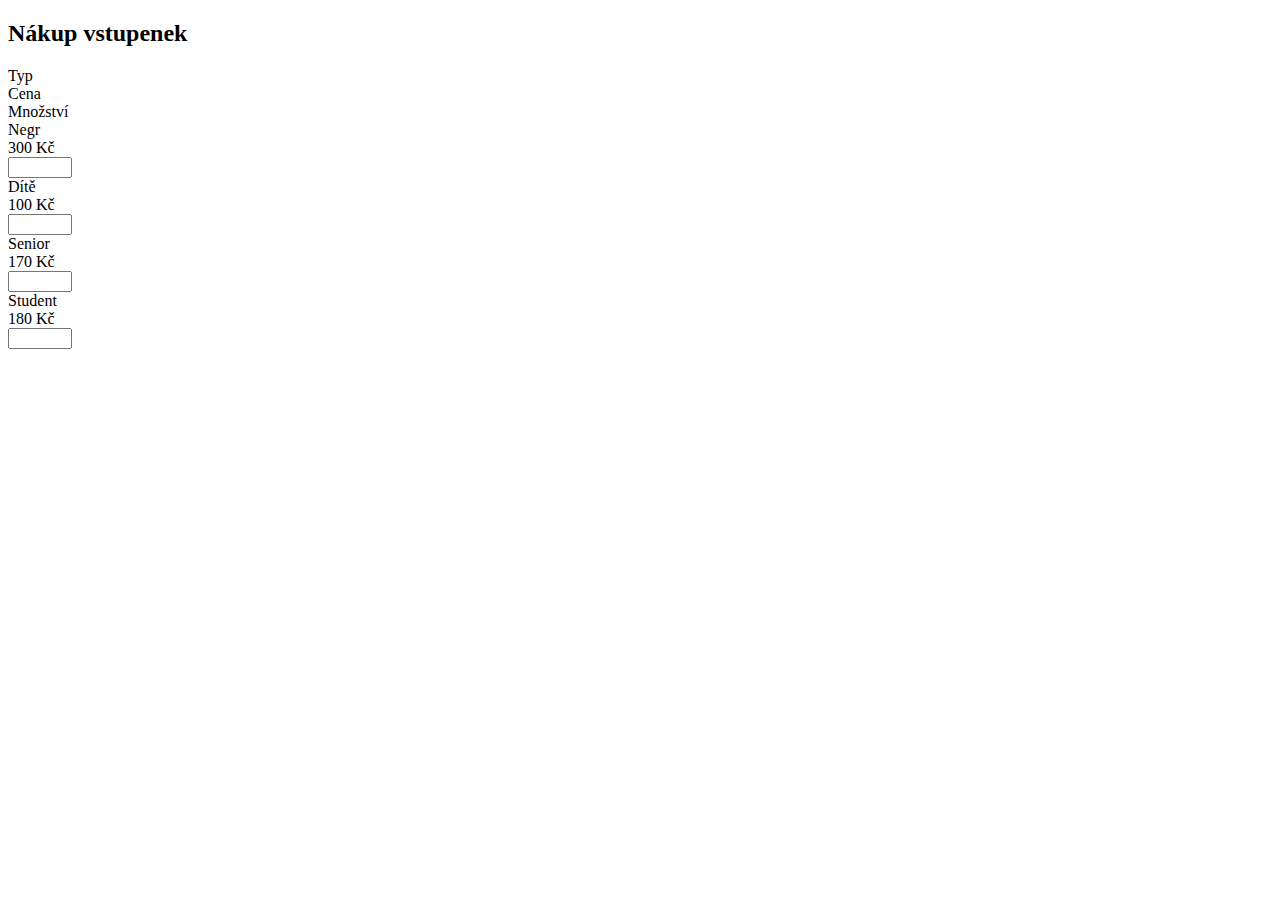
==== tickets.html @ 1c22d7f1 "started tickets" ====
<!DOCTYPE html>
<html lang="en">
<head>
    <meta charset="UTF-8">
    <title>Nákup Lístků</title>
</head>
<body>
<div class="mainContainer">
    <h2>Nákup vstupenek</h2>
    <div class="selectContainer">
        <div class="types">
            <div>Typ</div>
            <div>Cena</div>
            <div>Množství</div>
        </div>
        <div>
            <div>Negr</div>
            <div>300 Kč</div>
            <input type="number" id="tentacles" name="tentacles"
                   min="10" max="100">
        </div>
        <div>
            <div>Dítě</div>
            <div>100 Kč</div>
            <input type="number" id="tentacles2" name="tentacles"
                   min="10" max="100">
        </div>
        <div>
            <div>Senior</div>
            <div>170 Kč</div>
            <input type="number" id="tentacles3" name="tentacles"
                   min="10" max="100">
        </div>
        <div>
            <div>Student</div>
            <div>180 Kč</div>
            <input type="number" id="tentacles4" name="tentacles"
                   min="10" max="100">
        </div>
    </div>
</div>
</body>
</html>
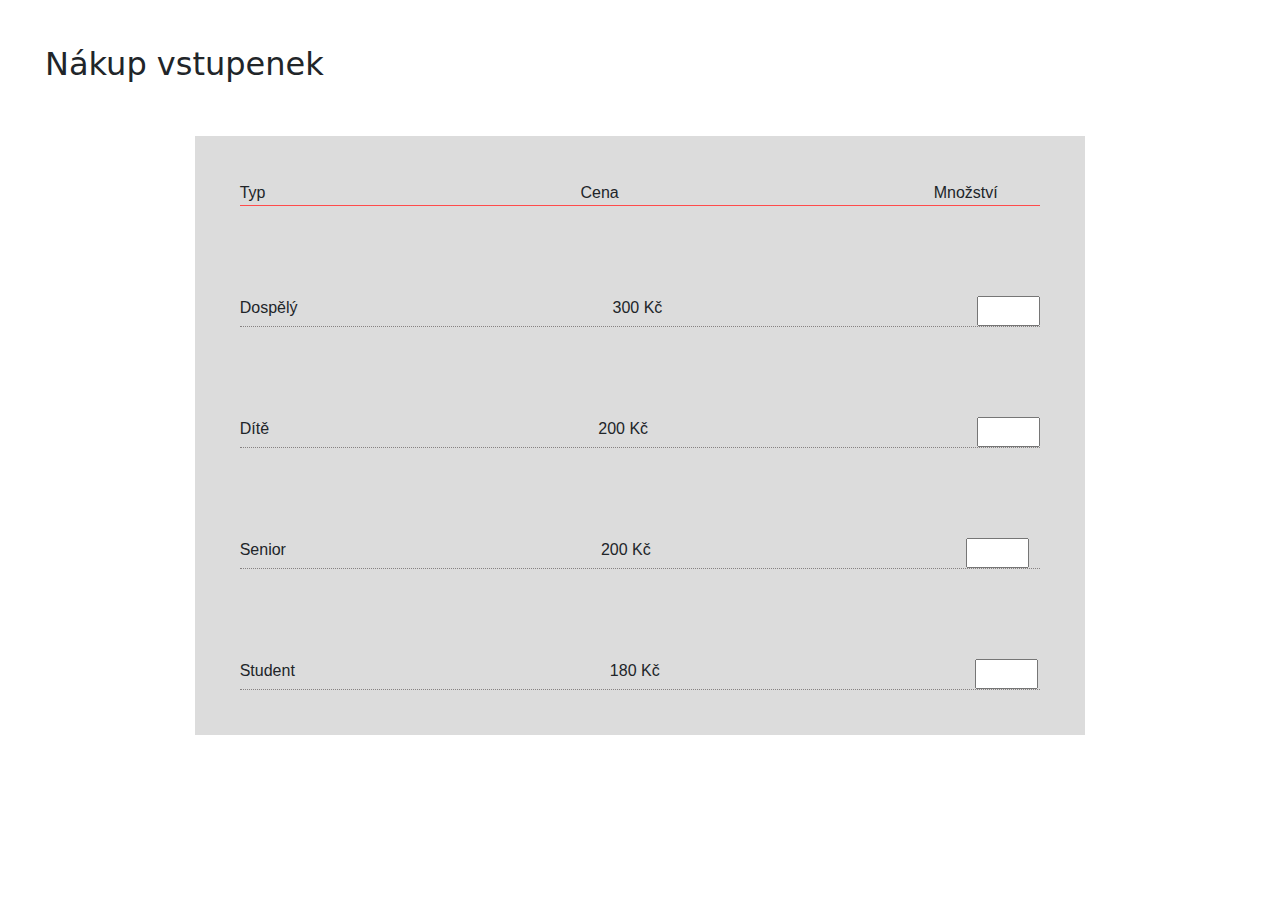
==== commit de6611d3: "better tickets" ====
--- a/tickets.html
+++ b/tickets.html
@@ -3,39 +3,42 @@
 <head>
     <meta charset="UTF-8">
     <title>Nákup Lístků</title>
+    <link rel="stylesheet" href="styles/styles.css">
 </head>
 <body>
 <div class="mainContainer">
     <h2>Nákup vstupenek</h2>
-    <div class="selectContainer">
-        <div class="types">
-            <div>Typ</div>
-            <div>Cena</div>
-            <div>Množství</div>
-        </div>
-        <div>
-            <div>Negr</div>
-            <div>300 Kč</div>
-            <input type="number" id="tentacles" name="tentacles"
-                   min="10" max="100">
-        </div>
-        <div>
-            <div>Dítě</div>
-            <div>100 Kč</div>
-            <input type="number" id="tentacles2" name="tentacles"
-                   min="10" max="100">
-        </div>
-        <div>
-            <div>Senior</div>
-            <div>170 Kč</div>
-            <input type="number" id="tentacles3" name="tentacles"
-                   min="10" max="100">
-        </div>
-        <div>
-            <div>Student</div>
-            <div>180 Kč</div>
-            <input type="number" id="tentacles4" name="tentacles"
-                   min="10" max="100">
+    <div class="d-flex justify-content-center">
+        <div class="selectContainer d-flex justify-content-center align-content-center">
+            <div class="topContainer">
+                <div>Typ</div>
+                <div>Cena</div>
+                <div>Množství</div>
+            </div>
+            <div class="adultContainer d-flex">
+                <div class="flexStart">Dospělý</div>
+                <div class="flexCenter">300 Kč</div>
+                <input class="flexEnd" type="number" id="tentacles1" name="tentacles"
+                       min="0" max="20">
+            </div>
+            <div class="adultContainer">
+                <div class="flexStart">Dítě</div>
+                <div class="flexCenter">200 Kč</div>
+                <input class="flexEnd" type="number" id="tentacles2" name="tentacles"
+                       min="0" max="20">
+            </div>
+            <div class="adultContainer">
+                <div>Senior</div>
+                <div>200 Kč</div>
+                <input type="number" id="tentacles3" name="tentacles"
+                       min="0" max="20">
+            </div>
+            <div class="adultContainer">
+                <div>Student</div>
+                <div>180 Kč</div>
+                <input type="number" id="tentacles4" name="tentacles"
+                       min="0" max="20">
+            </div>
         </div>
     </div>
 </div>
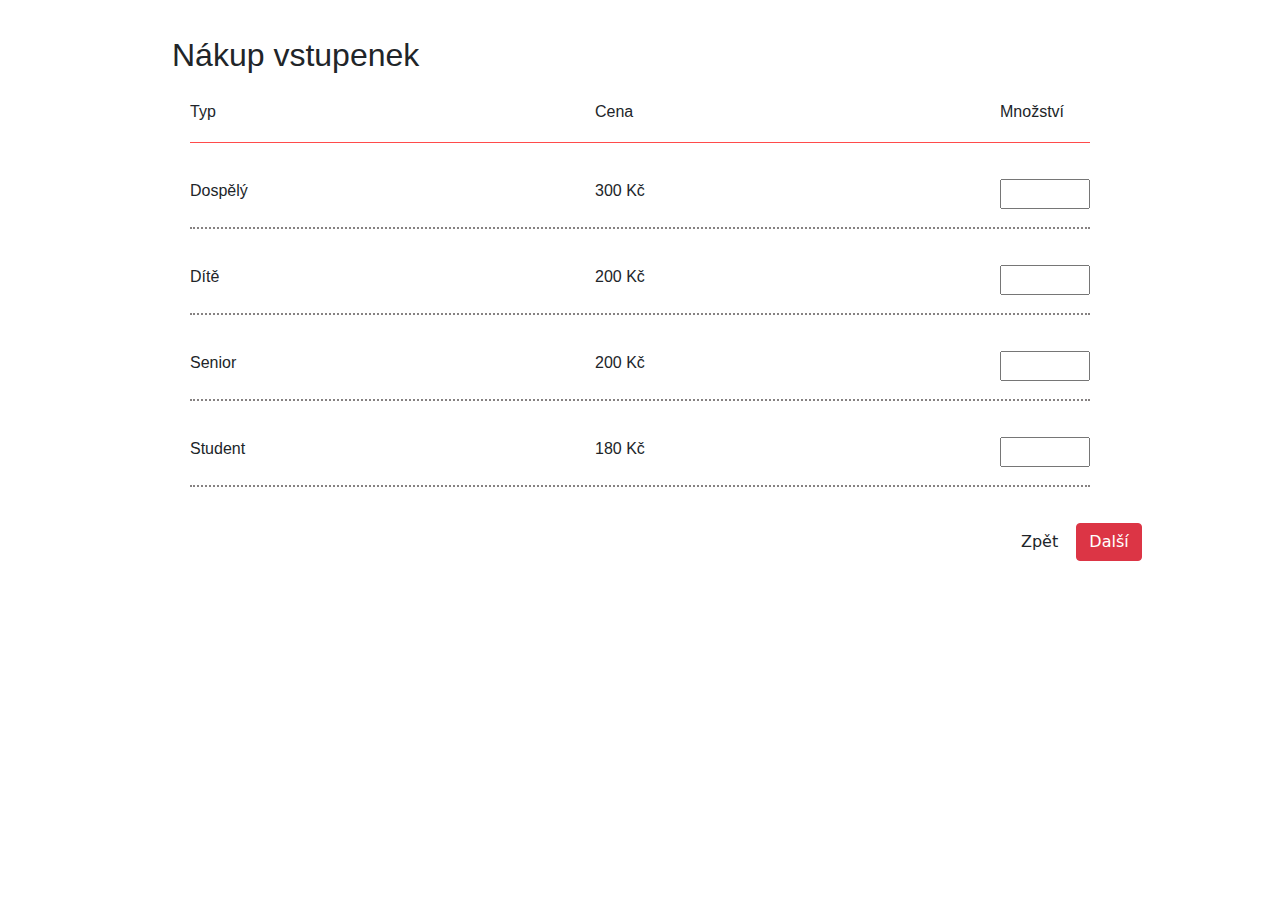
==== commit 6b941ad4: "Skoro Done tickets, žádná responzivita" ====
--- a/tickets.html
+++ b/tickets.html
@@ -7,13 +7,13 @@
 </head>
 <body>
 <div class="mainContainer">
-    <h2>Nákup vstupenek</h2>
-    <div class="d-flex justify-content-center">
+        <div class="d-flex justify-content-center">
         <div class="selectContainer d-flex justify-content-center align-content-center">
+            <h2>Nákup vstupenek</h2>
             <div class="topContainer">
-                <div>Typ</div>
-                <div>Cena</div>
-                <div>Množství</div>
+                <div class="flexStart">Typ</div>
+                <div class="flexCenter">Cena</div>
+                <div class="flexEnd">Množství</div>
             </div>
             <div class="adultContainer d-flex">
                 <div class="flexStart">Dospělý</div>
@@ -22,25 +22,29 @@
                        min="0" max="20">
             </div>
             <div class="adultContainer">
-                <div class="flexStart">Dítě</div>
+            <div class="flexStart">Dítě</div>
+            <div class="flexCenter">200 Kč</div>
+            <input class="flexEnd" type="number" id="tentacles2" name="tentacles"
+                   min="0" max="20">
+        </div>
+            <div class="adultContainer">
+                <div class="flexStart">Senior</div>
                 <div class="flexCenter">200 Kč</div>
-                <input class="flexEnd" type="number" id="tentacles2" name="tentacles"
+                <input class="flexEnd" type="number" id="tentacles3" name="tentacles"
                        min="0" max="20">
             </div>
             <div class="adultContainer">
-                <div>Senior</div>
-                <div>200 Kč</div>
-                <input type="number" id="tentacles3" name="tentacles"
-                       min="0" max="20">
-            </div>
-            <div class="adultContainer">
-                <div>Student</div>
-                <div>180 Kč</div>
-                <input type="number" id="tentacles4" name="tentacles"
+                <div class="flexStart">Student</div>
+                <div class="flexCenter">180 Kč</div>
+                <input class="flexEnd" type="number" id="tentacles4" name="tentacles"
                        min="0" max="20">
             </div>
         </div>
     </div>
+    <div class="buttons">
+        <button class="btn">Zpět</button>
+        <button class="btn btn-danger">Další</button>
+    </div>
 </div>
 </body>
 </html>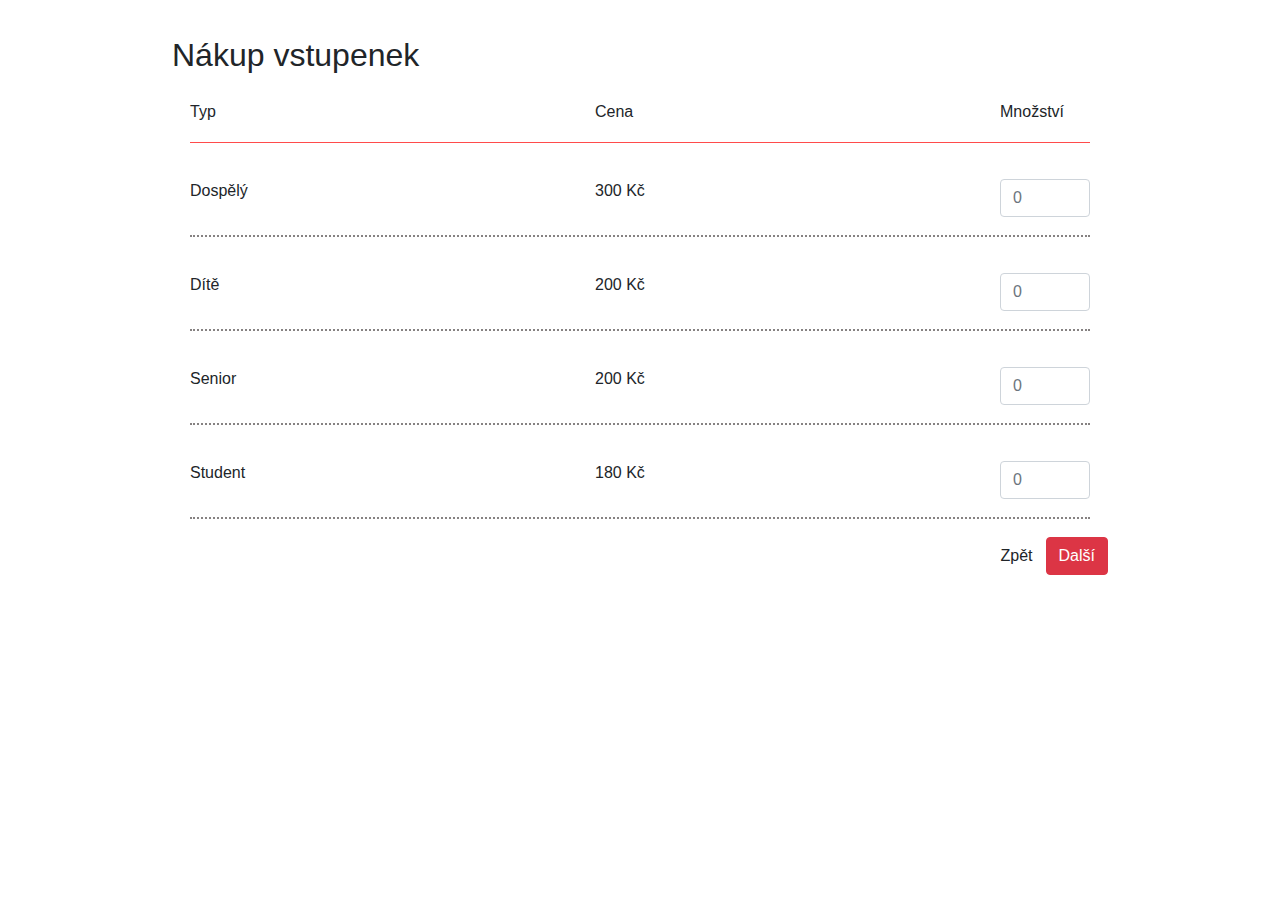
==== commit 01026e9a: "Tickets and seats" ====
--- a/tickets.html
+++ b/tickets.html
@@ -4,6 +4,8 @@
     <meta charset="UTF-8">
     <title>Nákup Lístků</title>
     <link rel="stylesheet" href="styles/styles.css">
+    <meta name="viewport" content="width=device-width, initial-scale=1.0">
+
 </head>
 <body>
 <div class="mainContainer">
@@ -18,33 +20,34 @@
             <div class="adultContainer d-flex">
                 <div class="flexStart">Dospělý</div>
                 <div class="flexCenter">300 Kč</div>
-                <input class="flexEnd" type="number" id="tentacles1" name="tentacles"
-                       min="0" max="20">
+                <input class="flexEnd form-control" type="number" id="tentacles1" name="tentacles"
+                       min="0" max="20" placeholder="0">
             </div>
             <div class="adultContainer">
             <div class="flexStart">Dítě</div>
             <div class="flexCenter">200 Kč</div>
-            <input class="flexEnd" type="number" id="tentacles2" name="tentacles"
-                   min="0" max="20">
+            <input class="flexEnd form-control" type="number" id="tentacles2" name="tentacles"
+                   min="0" max="20" placeholder="0">
         </div>
             <div class="adultContainer">
                 <div class="flexStart">Senior</div>
                 <div class="flexCenter">200 Kč</div>
-                <input class="flexEnd" type="number" id="tentacles3" name="tentacles"
-                       min="0" max="20">
+                <input class="flexEnd form-control" type="number" id="tentacles3" name="tentacles"
+                       min="0" max="20" placeholder="0">
             </div>
             <div class="adultContainer">
                 <div class="flexStart">Student</div>
                 <div class="flexCenter">180 Kč</div>
-                <input class="flexEnd" type="number" id="tentacles4" name="tentacles"
-                       min="0" max="20">
+                <input class="flexEnd form-control" type="number" id="tentacles4" name="tentacles"
+                       min="0" max="20" placeholder="0">
+            </div>
+            <div class="buttons d-md-flex">
+                <button class="btn">Zpět</button>
+                <button class="btn btn-danger">Další</button>
             </div>
         </div>
     </div>
-    <div class="buttons">
-        <button class="btn">Zpět</button>
-        <button class="btn btn-danger">Další</button>
-    </div>
+
 </div>
 </body>
 </html>